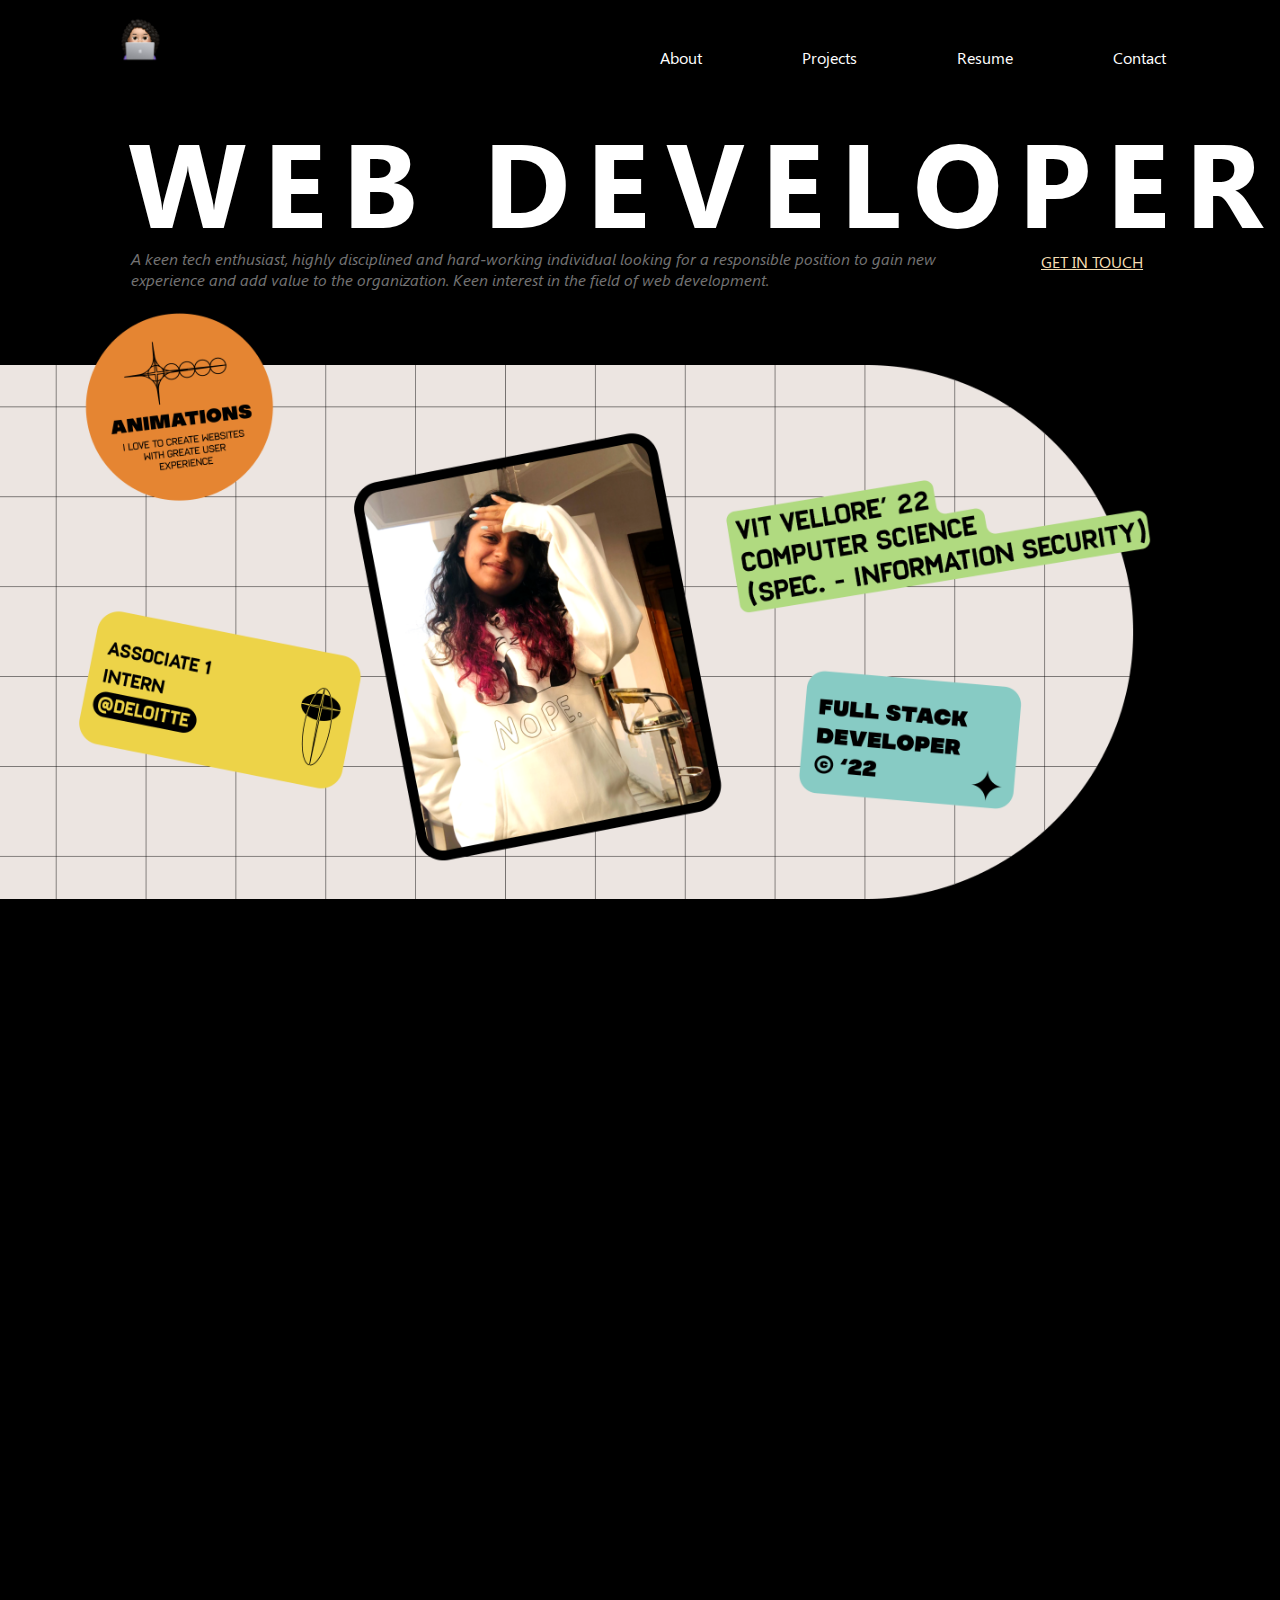
==== index.html @ 17ea3bb1 "initial commit" ====
<!DOCTYPE html>
<html lang="en">

<head>
    <meta name="viewport" content="width=device-width, initial-scale=1.0">
    <meta name="apple-itunes-app" content="app-id=1545370811, affiliate-data=myAffiliateData, app-argument=myURL">
    <meta charset="UTF-8">
    <title>@vanshika - Me</title>
    <link rel="icon" href="img/logo.png">
    <link rel="stylesheet" href="css/style.css">
    <link rel="stylesheet" href="css/index.css">
</head>

<body>

    <!-- Nav [START] -->
    <section>
        <div class="nav">
            <div class="logo">
                <a href="index.html"><img src="img/logo.png" alt="logo" /></a>
            </div>

            <!-- 👇 ONLY VISIBLE TO DESKTOP USERS -->
            <ul class="nav-links">
                <li><a href="#about">About</a></li>
                <li><a href="#products">Projects</a></li>
                <li><a href="resume.html">Resume</a></li>
                <li><a href="#contact">Contact</a></li>
            </ul>

            <!-- 👇 ONLY VISIBLE TO MOBILE USERS -->
            <div class="menu">
                <a href="mobilenav.html"><img src="img/menu-icon.svg" alt="menu-icon"></a>
            </div>
        </div>
    </section>
    <!-- Nav [END] -->

    <!-- Top-section [START] -->
    <section>
        <div class="top-section">
            <div class="title">
                <h1>
                    WEB DEVELOPER
                </h1>
            </div>

            <div class="banner-mobile">
                <img src="img/center-banner-main-mobile.png">
            </div>

            <div class="flex">
               

                <h2>
                    A keen tech enthusiast, highly disciplined and hard-working individual
                    looking for a responsible position to gain new experience and add value to
                    the organization. Keen interest in the field of web development.

                </h2>

                <h3><a href="social.html">GET IN TOUCH</a></h3>
            </div>

            <div class="banner">
                <img src="img/center-banner-main.png">
            </div>
        </div>
    </section>
    <!-- Top-section [END] -->

    <!-- Middle-section [START] -->
    <section id="about">
        <div class="middle-section">
            <div class="cards">
                <a href="manatwork.html" style="text-decoration: none;">
                    <div class="card">
                        <div class="card-content">
                            <h1>Design</h1>
                            <h2>Create digital products with unique ideas</h2>
                            
                        </div>
                        <div class="card-emoji">
                            <h3>✍🏻</h3>
                        </div>
                    </div>
                </a>

                <a href="manatwork.html" style="text-decoration: none;">
                    <div class="card">
                        <div class="card-content">
                            <h1>App-Dev</h1>
                            <h2>I develop web apps with smooth UI </h2>
                            
                        </div>
                        <div class="card-emoji">
                            <h3>📱</h3>
                        </div>
                    </div>
                </a>

                

            </div>

            <div class="middle-content">
                <h1>👋 Introduce</h1>
                <h2>Hello! I am Vanshika Srivastava</h2>
                <h3>Every great design begin with an even better story</h3>
                <p>Since beginning my journey as a Web Developer nearly 3 years ago. 
                    I’ve done several projects and collaborated with talented people to create digital
                    products for both business and consumer use.I’m quitely confident and prepetually working on
                    improving my chopsone design problems at a time 🚀</p>
            </div>
        </div>
    </section>
    <!-- Middle-section [END] -->

    <!-- Bottom-section [START] -->
    <section id="products" class="bottom-section">
        <div class="bottom-left">
            <div class="top-text">
                <h1>Latest Works</h1>
                <p>Perfect solutions & perfect experience</p>
            </div>
            
                <div class="product-card">
                    <h1>SUBSCRIPTION MANAGER</h1>
                    <h2>Dinero Landing Page</h2>
                    <img src="img/dinero-logo-project-card.png">
                    <br><br><br>
                   
                </div>
            </a>
            <div class="bottom-text">
                <h1><a href="https://www.github.com/vanshika1302">ALL PROJECTS</a></h1>
                <p>/* if you want to see more, <a
                        href="social.html">contact</a> */</p>
            </div>
        </div>

        <div class="bottom-right">
           
                <div class="product-card">
                    <h1>Medical App</h1>
                    <h2>MediClick</h2>
                    <br><br><br>
                    
                </div>
            </a>
            <a href="resume.html#more-projects" style="text-decoration: none;">
                <div class="product-card">
                    <h1>MORE PROJECTS</h1>
                    <h2>@vanshika1302 - Github</h2>
                    <!-- <img src="img/dinero-logo-project-card.png"> -->
                    <h3>For more open source projects, have a look at my resume project section.</h3>
                </div>
            </a>
        </div>
    </section>
    <!-- Bottom-section [END] -->

    <!-- Footer [START] -->
    <section id="contact">
        <div class="footer">
            <div class="left-section">
                <div class="top-text">
                    <a href="social.html">Say hi</a></h1>
                    <h2>🤝 Social</h2>
                    <h3><a href="social.html">@vanshika</a></h3>
                    <h4><a href="mailto:contact.vanshikasrvstv@gmail.com">contact.vanshikasrvstv@gmail.com</a></h4>
                </div>
            </div>

            <!-- 👇 ONLY VISIBLE TO DESKTOP USERS -->
            <div class="right-section">
                <ul class="nav-links-footer">
                    <li><a href="#about">About</a></li>
                    <li><a href="#products">Projects</a></li>
                    <li><a href="manatwork.html">Resume</a></li>
                    <li><a href="#contact">Contact</a></li>
                </ul>
            </div>
        </div>

        <div class="copyright">
            <p>© 2022. All rights reserved.</p>
        </div>
    </section>
    <!-- Footer [END] -->

    <script src="js/vanilla-tilt.min.js"></script>
    <script>
        VanillaTilt.init(document.querySelectorAll(".product-card, .card, .top-section-image"), {
            max: 7,
            speed: 1
        });
    </script>
</body>

</html>
---- css/style.css ----
/* Segoe UI */
@font-face {
    font-family: 'Segoe UI';
    font-style: normal;
    src: local('Segoe UI Regular'), url('../Fonts/Segoe/Segoe\ UI.woff') format('woff');
}
@font-face {
    font-family: 'Segoe UI Italic';
    font-style: normal;
    src: local('Segoe UI Italic'), url('../Fonts/Segoe/Segoe\ UI\ Italic.woff') format('woff');
}
@font-face {
    font-family: 'Segoe UI Bold';
    font-style: bold;
    src: local('Segoe UI Bold'), url('../Fonts/Segoe/Segoe\ UI\ Bold.woff') format('woff');
}

/* Ubuntu Mono */
@font-face {
    font-family: 'UbuntuMono-Regular';
    src: url('../Fonts/Ubuntu_Mono/UbuntuMono-Regular.ttf') format('truetype');
}

/* Ubuntu */
@font-face {
    font-family: 'Ubuntu-Light';
    src: url('../Fonts/Ubuntu/Ubuntu-Light.ttf') format('truetype');
} 

html,body {
    background-color: #000;
    width: 100%;
    height: 100%;
    margin: 0px;
    padding: 0px;
    overflow-x: hidden !important;
    scroll-behavior: smooth;
    cursor: default;
    -webkit-touch-callout: none;
    -webkit-user-select: none;
    -khtml-user-select: none;
    -moz-user-select: none;
    -ms-user-select: none;
    user-select: none;
}

.nav {
    display: flex;
    padding-top: 1%;
    margin-left: 5%;
    margin-right: 5%;
}

/* website logo */
.nav .logo {
    display: block;
    float: left;
    width: 50%;
}

.nav .logo img {
    width: 10%;
    height: auto;
    padding-left: 10%;
}
 
.nav .nav-links {
    display: flex;
    width: 60%;
    list-style: none;
    margin-right: 0%;
    margin-top: 3%;
    justify-content: space-around;
}

.nav .nav-links li a {
    font-family: "Segoe UI";
    color: white;
    text-decoration: none;
    padding-right: 90%;
}

.nav .nav-links li a:hover {
    font-family: "Segoe UI";
    color: wheat;
    text-decoration: none;
    padding-right: 90%;
    transition: all 0.3s ease-in-out;
}

.nav .menu {
    display: none;
}

/* footer [START] */
.footer {
    display: flex;
    background-color: #ECE5E1;
    width: 100%;
    height: auto;
    padding-top: 5%;
    padding-bottom: 3%;
}

.footer .left-section {
    float: left;
    width: 50%;
    margin-left: 5%;
}

.footer .left-section .top-text {
    width: 80%;
    height: auto;
    padding-left: 10%;
    padding-right: 10%;
}

.footer .left-section .top-text h1 {
    color: black;
    text-align: left;
    font-family: "UbuntuMono-Regular";
    font-size: 1rem;
    font-weight: 100;
}

.footer .left-section .top-text a {
    color: black;
    text-align: left;
    font-family: "UbuntuMono-Regular";
    font-size: 1.2rem;
}

.footer .left-section .top-text h2 {
    color: black;
    text-align: left;
    font-family: "UbuntuMono-Regular";
    font-size: 1rem;
    font-weight: 100;
    margin-top: 5%;
}

.footer .left-section .top-text h3 a {
    color: black;
    text-decoration: none;
    text-align: left;
    font-family: "Segoe UI";
    font-size: 1.2rem;
}

.footer .left-section .top-text h4 a {
    color: black;
    text-decoration: none;
    text-align: left;
    font-family: "Segoe UI";
    font-size: 1.2rem;
}

.footer .right-section {
    width: 50%;
}

.footer .right-section .nav-links-footer {
    width: 60%;
    list-style: none;
}

.footer .right-section .nav-links-footer li{
    padding-bottom: 6%;
}

.footer .right-section .nav-links-footer li a {
    font-family: "UbuntuMono-Regular";
    color: black;
    text-decoration: none;
}

.footer .right-section .nav-links-footer li a:hover{
    font-family: "UbuntuMono-Regular";
    color: black;
    text-decoration: none;
    transition: all 0.3s ease-in-out;
}

.copyright p {
    float: none;
    color: black;
    background-color: #ECE5E1;
    text-align: center;
    font-family: "Segoe UI";
    font-size: 0.8rem;
    padding-bottom: 5%;
    margin: 0;
}
/* footer [END] */

/* Media queries */
@media only screen and (max-width:700px) {

    .nav {
        padding-top: 0%;
    }

    .nav .nav-links {
        display: none;
    }

    .nav .logo img {
        width: 30%;
        height: auto;
        padding-left: 10%;
    }

    /* menu button */
    .nav .menu {
        display: block;
        width: 50%;
    }

    .nav .menu a img {
        display: block;
        float: right;
        width: 12%;
        height: auto;
        padding-right: 14%;
        padding-top: 10%;
    }

    /* footer [START] */

    .footer .left-section {
        float: none;
        width: 100%;
    }

    .footer .left-section .top-text {
        padding-top: 8%;
    }

    .footer .left-section .top-text h2 {
        margin-top: 20%;
    }

    .footer .right-section {
        display: none;
    }

    .copyright p {
        padding-bottom: 10%;
    }
    
    /* footer [END] */
}
---- css/index.css ----
/* top - section [START] */

.top-section .title {
    width: 80%;
    margin-left: 10%;
    margin-right: 10%;
    margin-top: -5%;
}

.top-section .title h1 {
    color: white;
    text-align: center;
    font-family: "Segoe UI Bold";
    font-size: 7.4rem;
    letter-spacing: 1rem;
    white-space: nowrap;
}

.top-section .flex {
    display: flex;
    width: 85%;
    margin-left: 6%;
    justify-content: space-between;
    margin-top: -8%;
}

.top-section .flex h2 {
    color: white;
    text-align: left;
    font-family: "Segoe UI Italic";
    font-size: 1rem;
    font-weight: 100;
    color: #737373;
    padding-left: 5%;
    padding-right: 5%;
}

.top-section .flex h3 {
    color: white;
    text-align: left;
    font-family: "Segoe UI";
    font-size: 1rem;
    font-weight: 100;
    text-decoration: underline;
    padding-left: 2%;
    padding-right: 2%;
    white-space: nowrap;
    text-overflow: clip;
}

.top-section .flex h3 a {
    text-decoration: underline;
    color: wheat;
}

.top-section .banner img{
    width: 90%;
    margin-right: 10%;
    height: 50%;
    object-fit: contain;
}

.top-section .banner-mobile img{
    display: none;
}
/* top - section [END] */

/* middle - section [START] */
.middle-section {
    display: flex;
    width: 100%;
    height: 80%;
    padding-left: 10%;
    padding-right: 10%;
    padding-top: 10%;
}

.middle-section .cards {
    width: 50%;
}

.middle-section .cards .card {
    display: flex;
    background-color: #1A1A1A;
    width: 100%;
    margin-bottom: 5%;
    border-radius: 1rem;
    transform-style: preserve-3d;
}

.middle-section .card .card-content {
    width: 70%;
}

.middle-section .card .card-emoji {
    width: 30%;
}

.middle-section .card .card-content h1 {
    color: white;
    text-align: left;
    font-family: "Segoe UI Bold";
    font-weight: 100;
    font-size: 1.2rem;
    padding-left: 8%;
    padding-top: 5%;
    transform: translateZ(10px);
}

.middle-section .card .card-content h2 {
    color: white;
    text-align: left;
    font-family: "Ubuntu-Light";
    font-size: 0.7rem;
    font-weight: 100;
    padding-left: 8%;
    transform: translateZ(10px);
}

.middle-section .card .card-content p {
    color: white;
    text-align: left;
    font-family: "Segoe UI Italic";
    font-size: 0.8rem;
    padding-left: 8%;
    padding-bottom: 10%;
    transform: translateZ(10px);
}

.middle-section .card .card-emoji h3 {
    float: right;
    font-size: 2rem;
    margin-top: 40%;
    margin-bottom: 40%;
    margin-right: 30%;
    transform: translateZ(10px);
}

.middle-section .middle-content {
    float: right;
    width: 50%;
    padding-left: 10%;
    padding-right: 18%;
}

.middle-section .middle-content h1 {
    color: #808893;
    text-align: left;
    font-family: "Segoe UI Italic";
    font-size: 0.8rem;
    font-weight: 100;
    margin-top: 5rem;
}

.middle-section .middle-content h2 {
    color: #fff;
    text-align: left;
    font-family: "Segoe UI Bold";
    font-size: 2rem;
}

.middle-section .middle-content h3 {
    color: #fff;
    text-align: left;
    font-family: "Segoe UI Italic";
    font-size: 1.3rem;
}

.middle-section .middle-content p {
    color: #737373;
    text-align: left;
    font-family: "Segoe UI Italic";
    font-size: 1.2rem;
}
/* middle - section [END] */

/* Bottom - section [START] */
.bottom-section {
    display: flex;
    width: 80%;
    height: auto;
    padding-left: 10%;
    padding-right: 10%;
    margin-top: 10%;
    padding-bottom: 10%;
}

.bottom-section .bottom-left, .bottom-section .bottom-right {
    width: 50%;
}

.bottom-section .bottom-left .product-card, .bottom-section .bottom-right .product-card {
    background-color: #1A1A1A;
    margin-top: 10%;
    margin-bottom: 10%;
    width: 80%;
    height: auto;
    border-radius: 3rem;
    transform-style: preserve-3d;
}

.bottom-section .bottom-right .product-card {
    margin-left: 20%;
    width: 80%;
    height: auto;
}

.bottom-section .bottom-left .product-card h1, .bottom-section .bottom-right .product-card h1 {
    font-family: "Segoe UI Italic";
    font-weight: 1;
    font-size: 0.8rem;
    color: #737373;
    text-align: left;
    margin-left: 10%;
    padding-top: 10%;
    padding-right: 10%;
    transform: translateZ(20px);
}

.bottom-section .bottom-left .product-card h2, .bottom-section .bottom-right .product-card h2 {
    font-family: "Segoe UI Bold";
    font-weight: 100;
    font-size: 1.7rem;
    color: #fff;
    text-align: left;
    margin-left: 10%;
    padding-right: 10%;
    transform: translateZ(20px);
}

.bottom-section .bottom-left .product-card h3, .bottom-section .bottom-right .product-card h3 {
    font-family: "Segoe UI";
    font-weight: 100;
    font-size: 1rem;
    color: #fff;
    text-align: left;
    margin-left: 10%;
    padding-top: 10%;
    padding-right: 10%;
    padding-bottom: 10%;
    transform: translateZ(20px);
}

.bottom-section .bottom-left .product-card img, .bottom-section .bottom-right .product-card img {
    width: 30%;
    display: block;
    margin-top: 10%;
    margin-left: auto;
    margin-right: auto;
    height: auto;
    transform: translateZ(20px);
}

.bottom-section .top-text h1 {
    color: #fff;
    text-align: left;
    font-family: "Segoe UI Bold";
    font-size: 2rem;
}

.bottom-section .top-text p {
    color: #737373;
    text-align: left;
    font-family: "Segoe UI Italic";
    font-size: 1.2rem;
}

.bottom-section .bottom-text h1 a {
    color: wheat;
    text-align: left;
    font-family: "Segoe UI Bold";
    font-size: 2rem;
}

.bottom-section .bottom-text p {
    color: #737373;
    text-align: left;
    font-family: "Segoe UI Italic";
    font-size: 1.2rem;
    padding-right: 10%;
}

.bottom-section .bottom-text a {
    color: wheat;
    text-align: left;
    font-family: "UbuntuMono-Regular";
    font-size: 1.2rem;
}
/* Bottom - section [END] */

/* Media queries */
@media only screen and (max-width:700px) {

    /* top - section [START] */
    .top-section {
        display: inline;
        margin-top: 15%;
    }

    .top-section .title {
        width: 80%;
        margin-left: 6%;
        margin-right: 0%;
        margin-top: 10%;
    }

    .top-section .title h1 {
        text-align: left;
        font-size: 2rem;
        letter-spacing: 0rem;
        white-space: unset;
    }

    .top-section .title h2 {
        text-align: center;
        width: 60%;
        padding-left: 20%;
    }
    
    .top-section .flex {
        display: block;
        width: 85%;
        margin-left: 6%;
        justify-content: space-between;
        margin-top: 5%;
    }

    .top-section .flex h2 {
        padding-left: 0%;
        padding-right: 0%;
        margin-top: 10%;
    }
    
    .top-section .flex h3 {
        padding-left: 0%;
        padding-right: 0%;
        margin-top: 10%;
        white-space: unset;
    }

    .top-section .banner img{
        display: none;
    }

    .top-section .banner-mobile img{
        display: block;
        width: 90%;
        margin-left: 5%;
        margin-right: 5%;
        height: 50%;
        object-fit: contain;
    }
    /* top - section [END] */

    /* middle - section [START] */
    .middle-section {
        display: block;
        width: 80%;
        padding-top: 20%;
    }

    .middle-section .cards {
        width: 100%;
    }

    .middle-section .cards .card {
        transform-style: flat;
    }

    .middle-section .card .card-content h1 {
        transform: none;
    }

    .middle-section .card .card-content h2 {
        transform: none;
    }

    .middle-section .card .card-content p {
        transform: none;
    }

    .middle-section .card .card-emoji h3 {
        transform: none;
    }
    
    .middle-section .middle-content {
        width: 100%;
        padding-left: 0%;
        padding-right: 0%;
    }
    /* middle - section [END] */

    /* Bottom - section [START] */
    .bottom-section {
        display: block;
    }

    .bottom-section .bottom-left, .bottom-section .bottom-right {
        width: 100%;
    }
    
    .bottom-section .bottom-left .product-card, .bottom-section .bottom-right .product-card {
        width: 100%;
        border-radius: 2rem;
    }

    .bottom-section .bottom-right .product-card {
        margin-left: 0%;
        width: 100%;
        transform-style:flat;
    }

    .bottom-section .bottom-text p {
        padding-right: 0%;
    }

    .bottom-section .bottom-left .product-card h1, .bottom-section .bottom-right .product-card h1 {
        transform: none;
    }

    .bottom-section .bottom-left .product-card h2, .bottom-section .bottom-right .product-card h2 {
        transform: none;
    }
    .bottom-section .bottom-left .product-card h3, .bottom-section .bottom-right .product-card h3 {
        transform: none;
    }
    .bottom-section .bottom-left .product-card img, .bottom-section .bottom-right .product-card img {
        transform: none;
    }
    /* Bottom - section [END] */
}
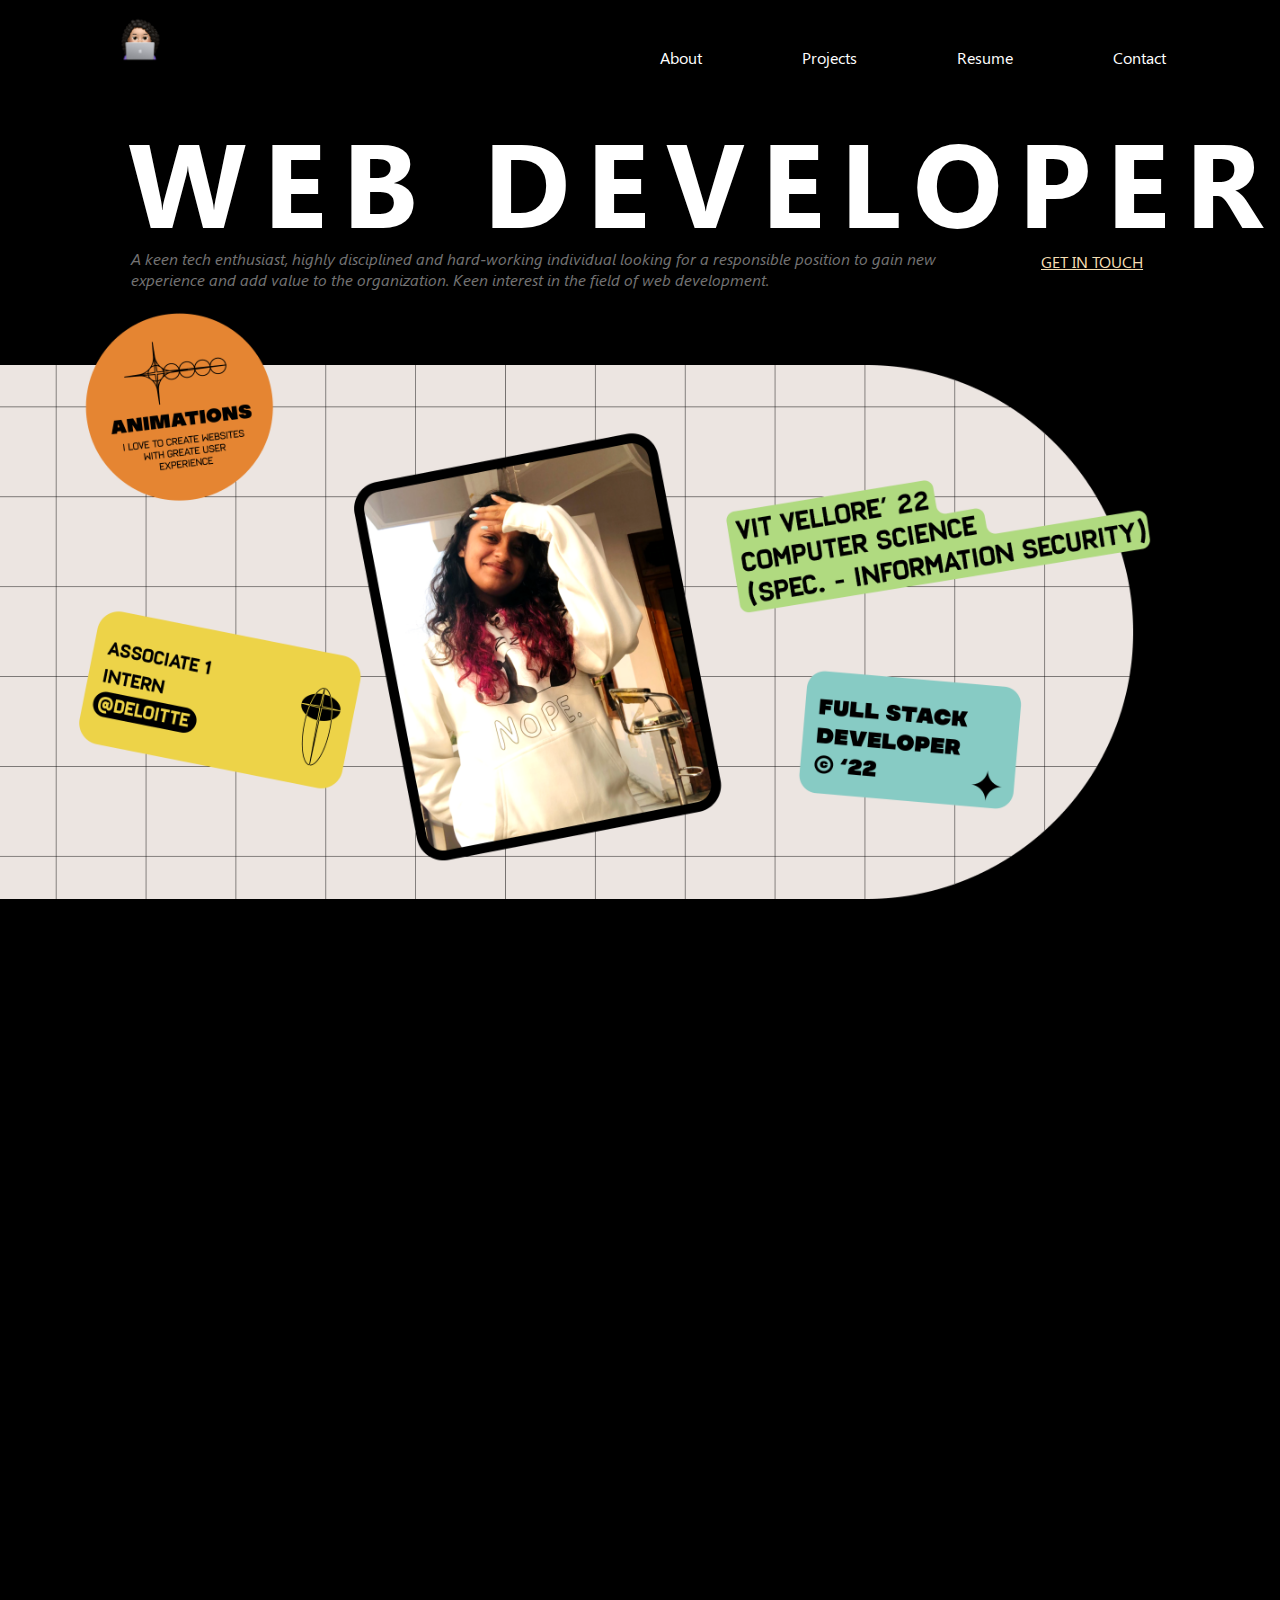
==== commit b5db8696: "UI fix" ====
--- a/index.html
+++ b/index.html
@@ -144,6 +144,7 @@
                 <div class="product-card">
                     <h1>Medical App</h1>
                     <h2>MediClick</h2>
+                    <img src="img/mediclick-logo.png"> 
                     <br><br><br>
                     
                 </div>
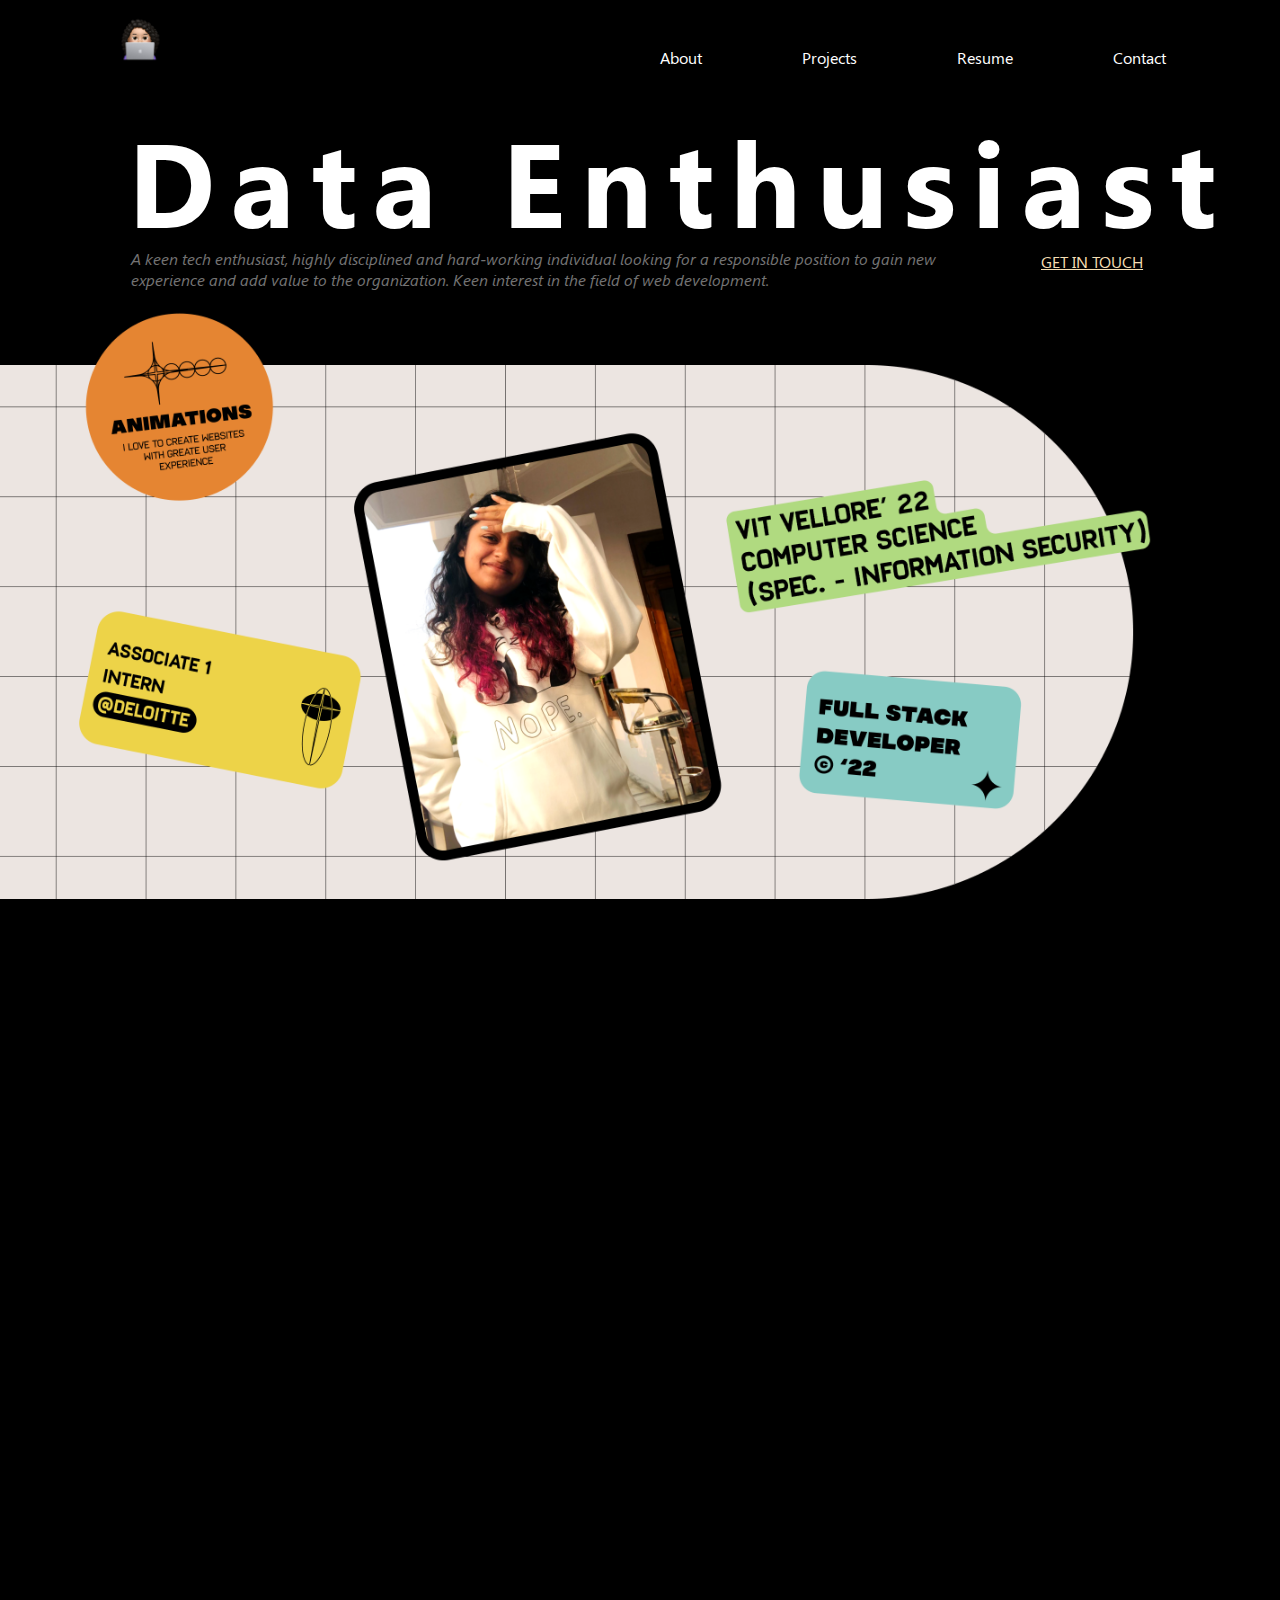
==== commit 33faf047: "Add files via upload" ====
--- a/index.html
+++ b/index.html
@@ -41,7 +41,7 @@
         <div class="top-section">
             <div class="title">
                 <h1>
-                    WEB DEVELOPER
+                    Data Enthusiast & Full-Stack Developer
                 </h1>
             </div>
 
